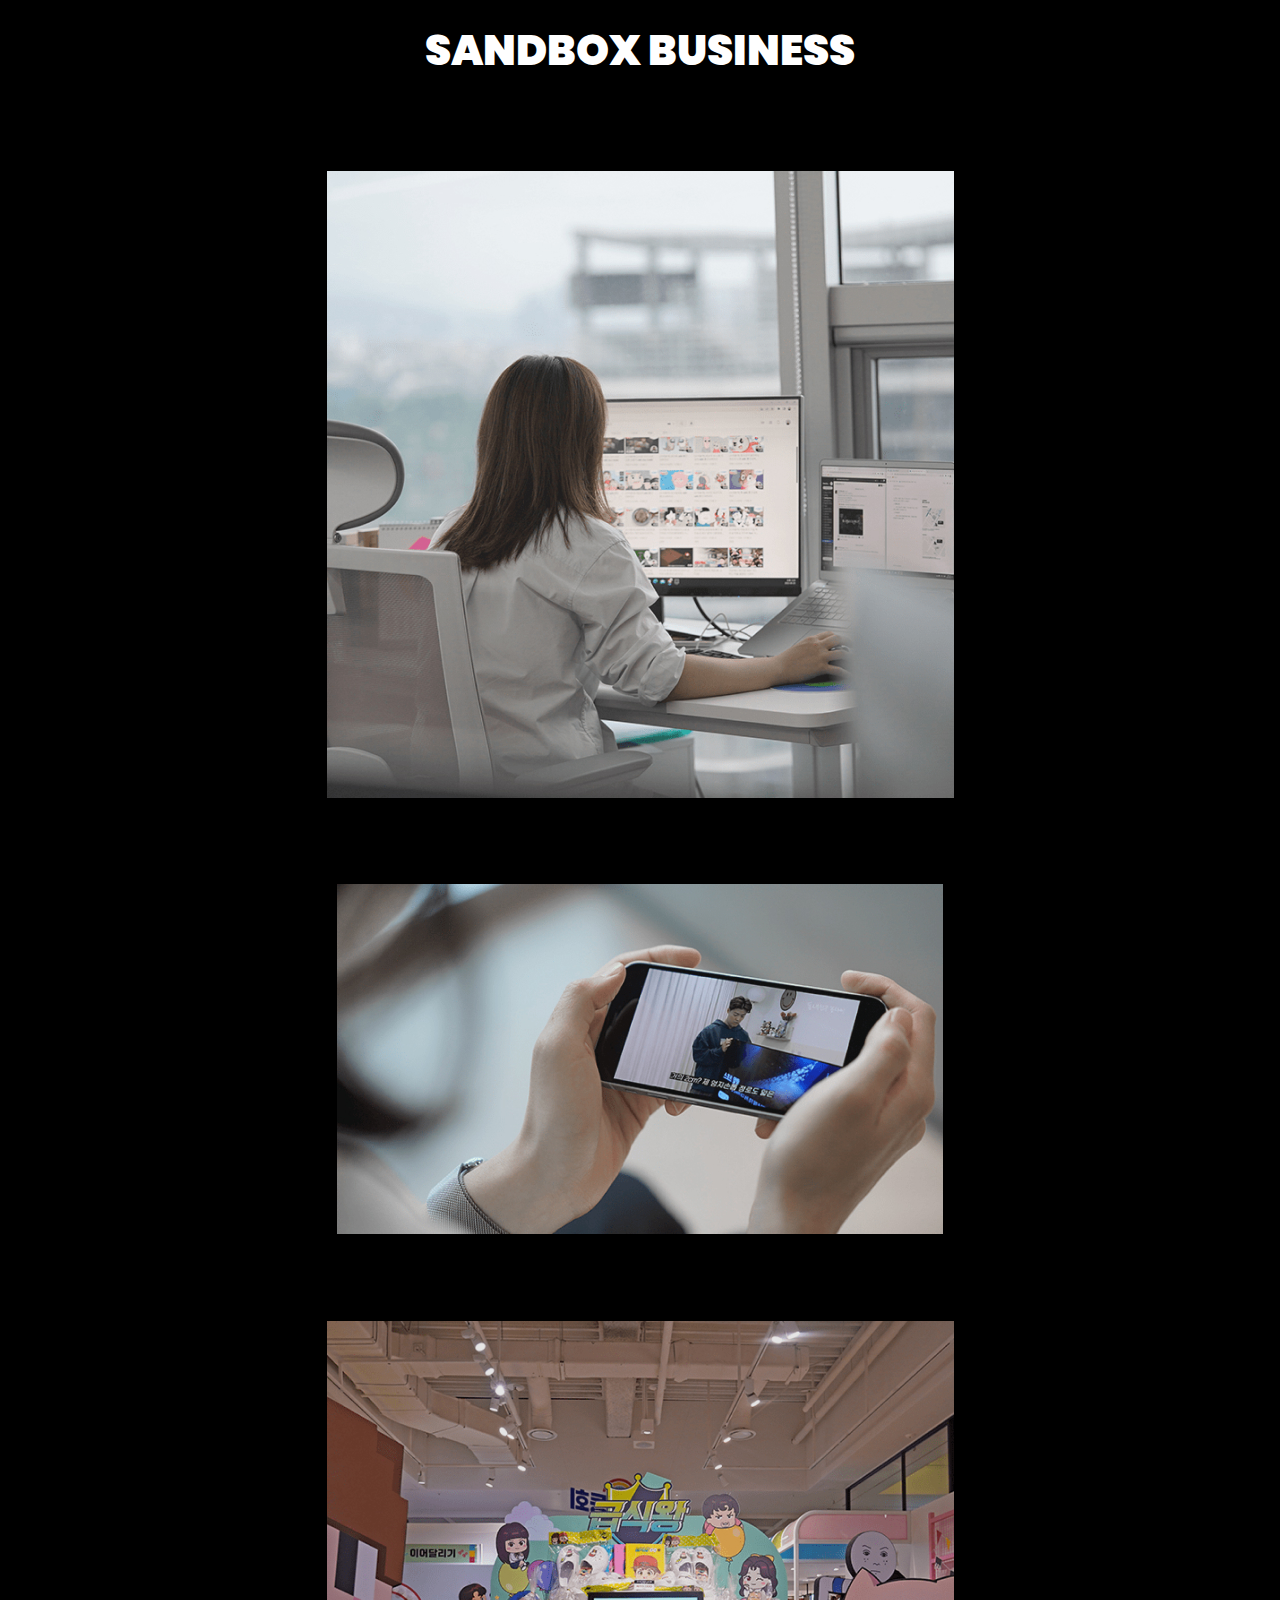
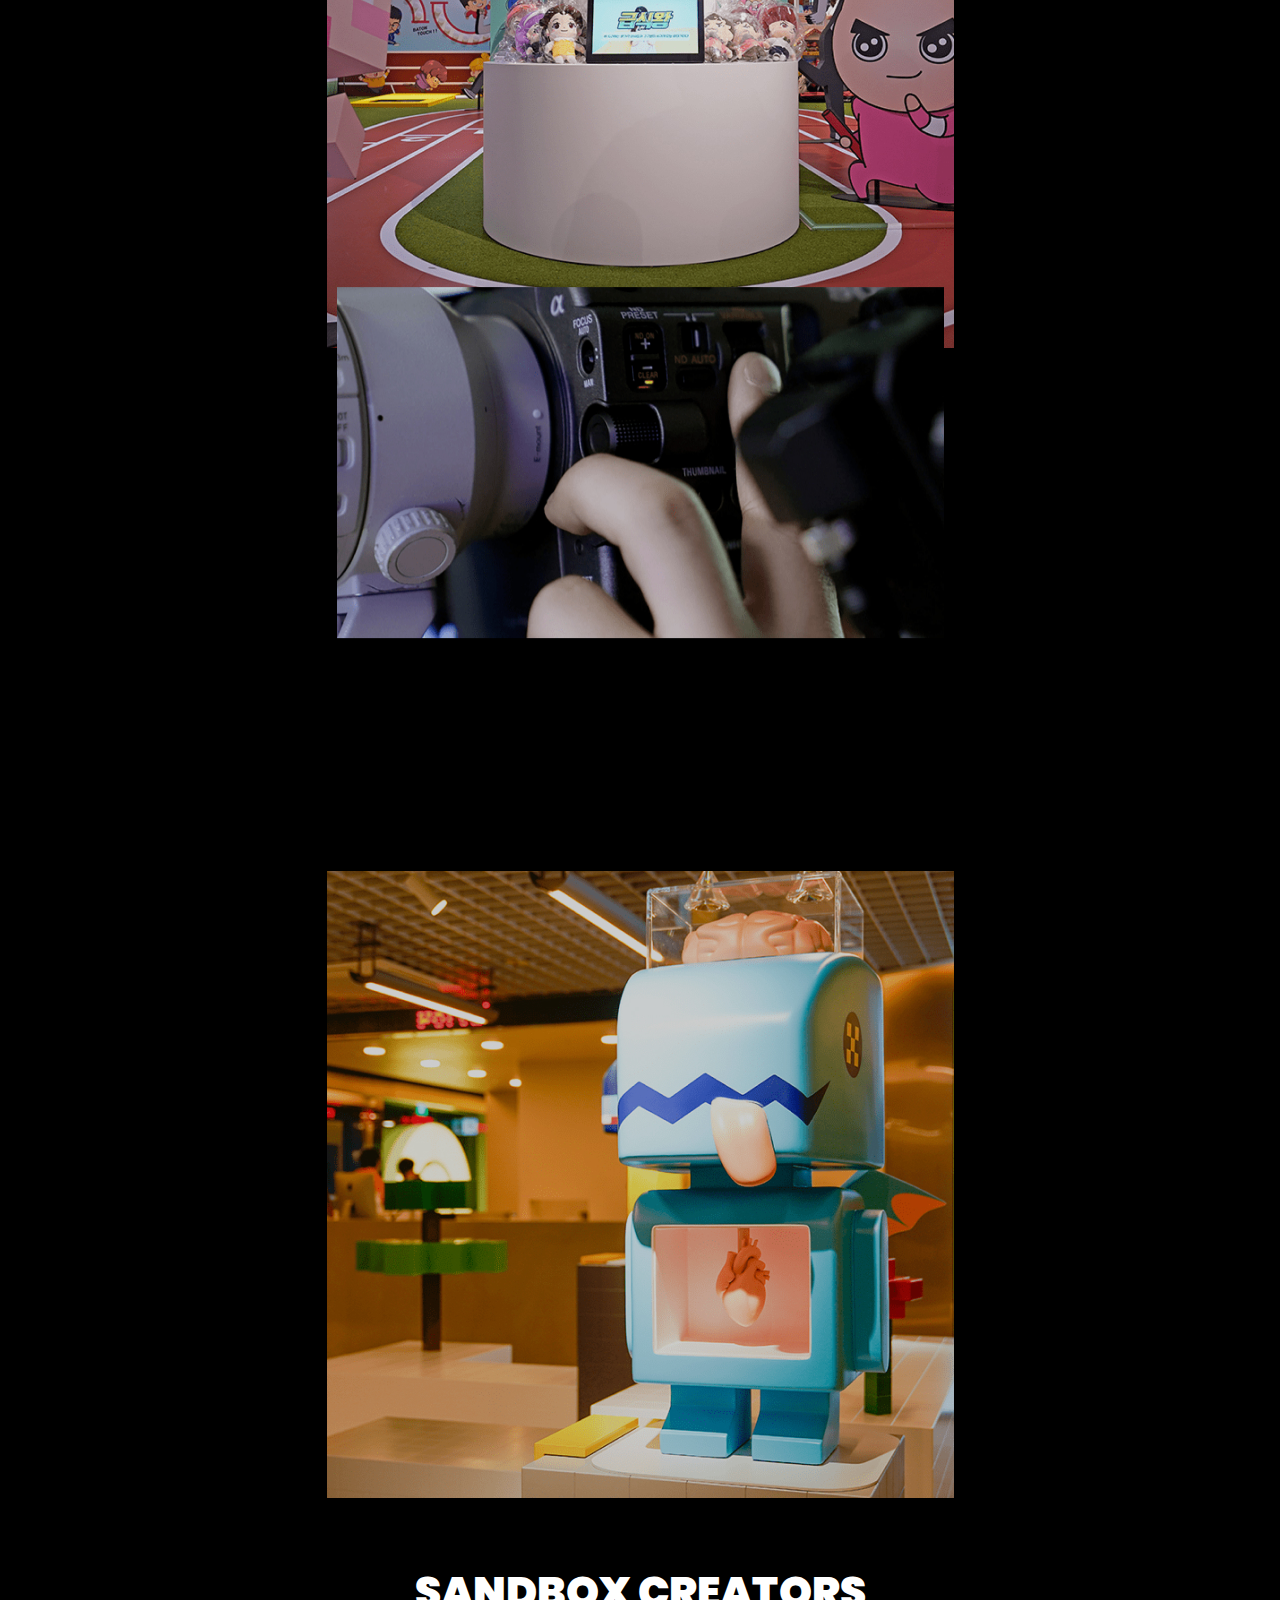
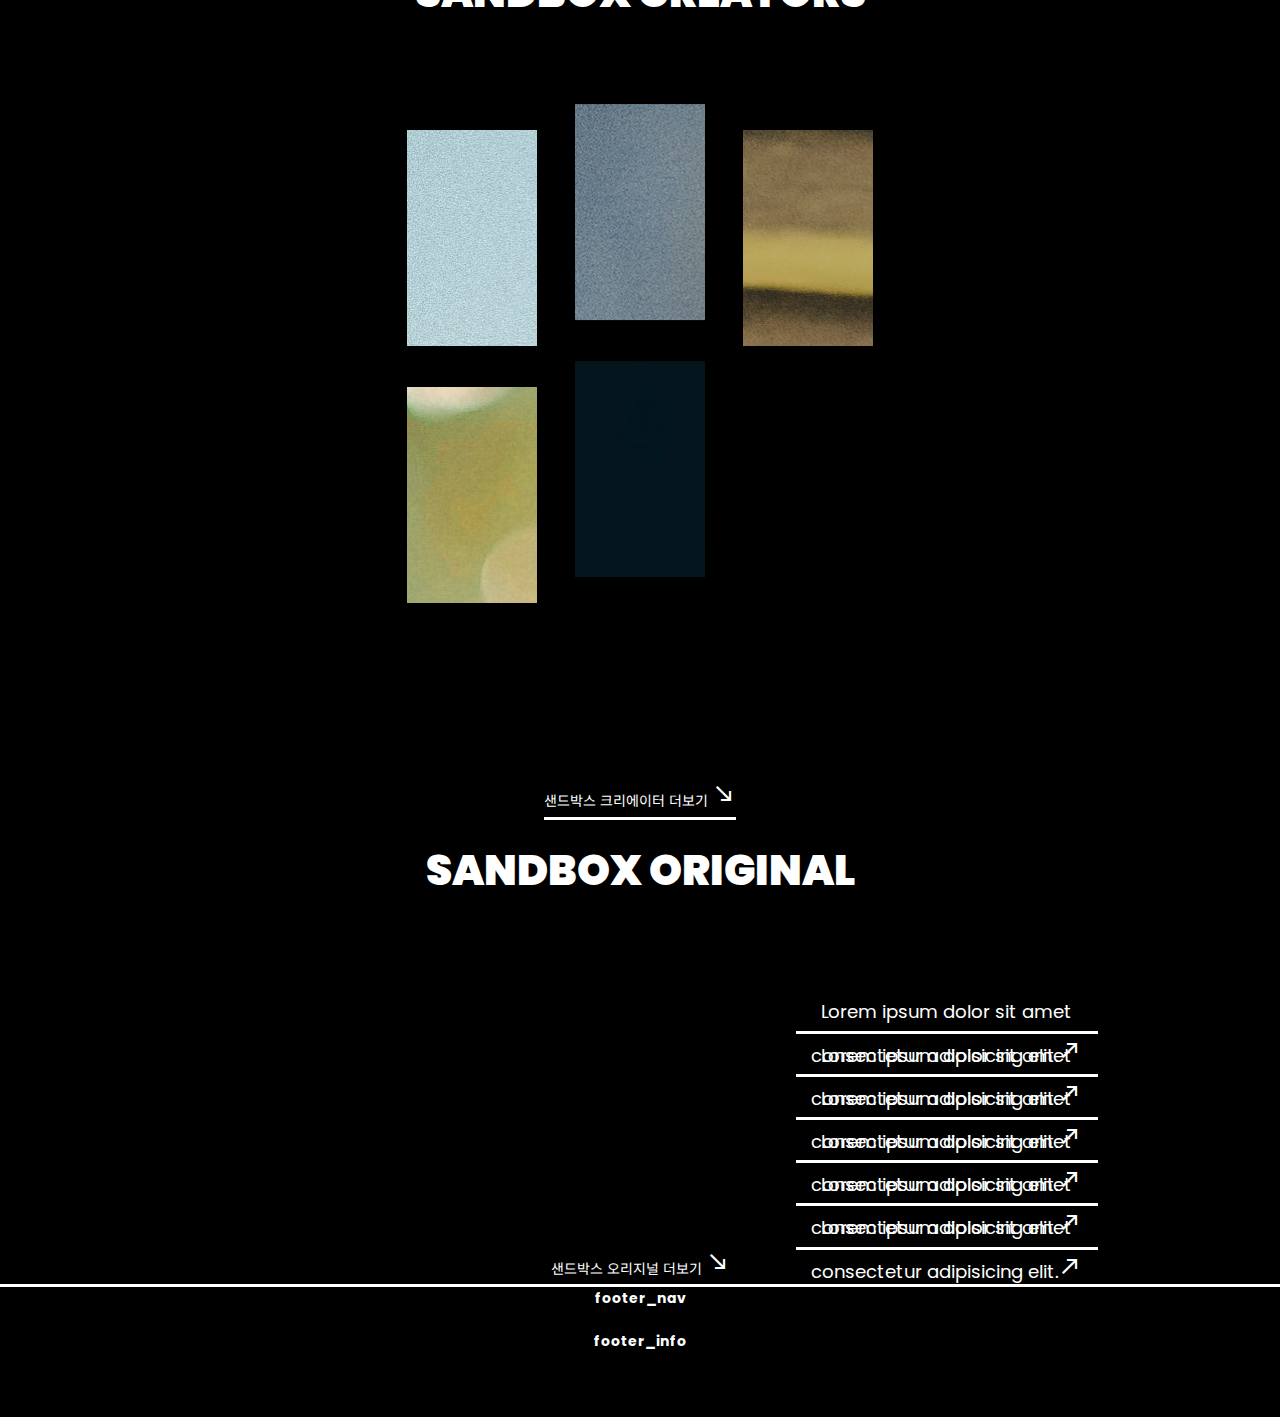
==== copy/index.html @ 92fda4a3 "project2_contents" ====
<!DOCTYPE html>
<html lang="en">
<head>
    <meta charset="UTF-8">
    <meta name="viewport" content="width=device-width, initial-scale=1.0">
    <title>Document</title>
    <link rel="preconnect" href="https://fonts.gstatic.com" crossorigin>
    <link rel="stylesheet" href="https://fonts.googleapis.com/css2?family=Material+Symbols+Outlined:opsz,wght,FILL,GRAD@24,400,0,0" />
    <link rel="stylesheet" href="https://fonts.googleapis.com/css2?family=Material+Symbols+Outlined:opsz,wght,FILL,GRAD@24,400,0,0" />
    <link rel="stylesheet" href="https://fonts.googleapis.com/css2?family=Material+Symbols+Outlined:opsz,wght,FILL,GRAD@24,400,0,0" />
    <link rel="stylesheet" href="css/reset.css">
    <link rel="stylesheet" href="css/layout.css">
</head>
<style>
    *{margin: 0; padding: 0; box-sizing: border-box; }
    .wrap{margin: auto; background: var(--background); position: relative; width: 100%;}
    ul{list-style: none;}
    a{text-decoration: none; color: var(--accent);}
    :root{--primary:#4687CD; --secondary_r:#B0112A;--secondary_y:#FFCA24;--secondary_g:#7777;--background:#000;--accent:#fff;}
    
    .wrap { width: 100%; text-align: center; color: white;} 
    .container { width: 100%; max-width: 1440px; margin: auto;; height: inherit; }

    /* header */
    header { margin: auto; justify-content: center; align-items: center;} 
    header .header_top { width: 100% ;max-width: 1440px; height: 880px; position: relative; margin: auto; justify-content: center; align-items: center;} 
    header .header_wrap { height: 120px; display: flex; justify-content: space-between; align-items: center; position: relative; } 
    header .header_wrap li { display: inline-block; } 
    header .header_wrap .logo { position: absolute; left:2rem; } 
    header .header_wrap .lang { position: absolute; right: 7rem; } 
    header .header_wrap .lan {display: inline-block;}
    header .header_wrap .lang .ko:after { position: absolute; left: 25px; top: 57px; content: ''; display: block; background-color: rgba(255,255,255,.2); width: 29px; height: 1px; } 
    header .header_wrap .lang .en{padding-left: 30px;}
    header .header_wrap .lang a { color: white; font-size: 50%; line-height: 120px; } 
    header .header_wrap .menu_btn { position: absolute; right: 2rem; } 
    header .header_wrap .menu_btn a { color: white; }
    /* bg */
    .bg{position: relative; top: 0; left: 0; width: 100%; max-width: 100%;}
    #background-video { position: absolute; top: 0; left: 0; height: 100%;} 
    .bg .container{position: relative;}
    .bg_textbox{position: absolute; bottom: 20%; left: 20%;}
    /* main */
    main { height: auto; } 
     /* business */
    section:nth-child(1) { height: auto; width: 100%; margin-bottom: 5rem;}
    main .business {overflow: hidden;}
    main .business h1{margin-top: 2rem; font-weight: 900; font-size: 300%;}
    main .business li { display: flex; flex-flow: wrap row; justify-content: space-between; align-items: center; } 
    main .business .b_box { display: inline-block; margin-top: 10rem; padding: 0 2rem;}
    main .business .b_box:nth-child(4){transform: translateY(-17rem);}
     /* creators */
    section:nth-child(2) { height: auto; } 
    main .creators { display: flex; flex-direction: column; justify-content: space-between; align-items: center; } 
    main .creators h1{margin-top: 2rem; font-weight: 900; font-size: 300%; margin-bottom: 10rem;}
    main .creators .top { display: flex; flex-direction: row; } 
    main .creators .top .c_box { display: inline-block; width: 15rem; height: 25rem; margin: 2rem 2rem; }
    main .creators .bot { display: flex; flex-direction: row; } 
    main .creators .bot .c_box { display: inline-block; width: 15rem; height: 25rem; margin: 2rem 2rem; margin-bottom: 20rem; }
    .top .c_box:nth-child(1){background: url('/img/c_1.jpg') no-repeat;}
    .top .c_box:nth-child(2){background: url('/img/c_2.jpg') no-repeat; transform: translateY(-3rem);}
    .top .c_box:nth-child(3){background: url('/img/c_3.jpg') no-repeat;}
    .bot .c_box:nth-child(1){background: url('/img/c_4.jpg') no-repeat;}
    .bot .c_box:nth-child(2){background: url('/img/c_5.jpg') no-repeat; transform: translateY(-3rem);}
    .bot .c_box:nth-child(3){background: url('/img/c_6.jpg') no-repeat;}
    .more{border-bottom: 3px solid white; padding-bottom: .5rem;}
    /* original */
    section:nth-child(3) { height: auto; } 
    main .original .o_content { display: flex; flex-direction: row; justify-content: space-evenly; align-items: center; margin-top: 10rem; } 
    main .original h1{margin-top: 2rem; font-weight: 900; font-size: 300%; margin-bottom: 10rem;}
    main .original .youtube { display: inline-block; width: 50rem; height: 30rem;  } 
    main .original .textbox { display: flex; flex-flow: column; } 
    main .original .textbox li { display: block; width: 35rem; height: 5rem; margin: 0rem 0; border-bottom: 3px solid white ; } 
    main .original .textbox li a{line-height: 5rem; font-size: 130%;} 
    .more{border-bottom: 3px solid white; padding-bottom: .5rem;}
    .o_content video{width: 100%;}

    /* footer */
    footer { height: 15rem; } 
    .footer_nav { height: 5rem; } 
    .footer_info { height: 10rem; } 


</style>
<body>
    <div class="wrap">
        <header>
            <div class="header_top">
                <div class="container">
                    <div class="header_wrap">
                        <ul class="logo">
                            <li><a href="#"><img src="/img/header_logo.png" alt="로고" class="header_pc"></a></li>
                        </ul>                       
                        <ul class="lang">
                            <li class="lan ko"><a href="#" class="on">KO</a></li>
                            <li class="lan en"><a href="#">EN</a></li>
                        </ul>                       
                        <ul class="menu_btn">
                            <li><span class="material-symbols-outlined">menu</span></li>
                        </ul>
                    </div>
                </div>
                <div class="bg_textbox">
                    <div class="container">
                        <h1 class="bg_txt">
                            <span>
                                <span class="animate_wrapper">
                                    <span class="word01">크리에이터와</span>
                                    <span></span>
                                </span>
                                <span class="animate_wrapper">
                                    <span class="word02">함께</span>
                                    <span></span>
                                </span>
                                <br>
                                <span class="animate_txtbx">
                                    <span class="animate_wrapper">
                                        <span class="word03">세상을</span>
                                        <span></span>
                                    </span>
                                    <span class="animate_wrapper">
                                        <span class="word04">더</span>
                                        <span></span>
                                    </span>
                                    <span class="animate_wrapper">
                                        <span class="word05">즐겁게</span>
                                        <span></span>
                                    </span>
                                </span>
                            </span>
                        </h1>
                    </div>
                </div>
                <div class="bg">
                    <video autoplay muted loop id="background-video">
                        <source src="/img/main_video4.mp4" type="video/mp4">
                    </video>
                </div>
            </div>
        </header>
        <main>
            <section>
                <div class="business">
                    <h1>SANDBOX BUSINESS</h1>
                    <ul class="b_content">
                        <li class="b_box"><a href="#"><img src="/img/IMAGE.jpg" alt="creator partnership"></a></li>
                        <li class="b_box"><a href="#"><img src="/img/IMAGE-1.jpg" alt="marketing solution"></a></li>
                        <li class="b_box"><a href="#"><img src="/img/IMAGE-2.jpg" alt="IP 사업"></a></li>
                        <li class="b_box"><a href="#"><img src="/img/IMAGE-3.jpg" alt="production"></a></li>
                        <li class="b_box"><a href="#"><img src="/img/IMAGE-4.jpg" alt="game/web3"></a></li>
                    </ul>
                </div>
            </section>
            <section>
                <div class="container creators">
                    <h1>SANDBOX CREATORS</h1>
                    <div class="top">
                        <ul class="c_content">
                            <li class="c_box"><a href="#"></a></li>
                            <li class="c_box"><a href="#"></a></li>
                            <li class="c_box"><a href="#"></a></li>
                        </ul>
                    </div>
                    <div class="bot">
                        <ul class="c_content">
                            <li class="c_box"><a href="#"></a></li>
                            <li class="c_box"><a href="#"></a></li>
                            <li class="c_box"><a href="#"></a></li>
                        </ul>
                    </div>
                    <div class="more"><a href="#">샌드박스 크리에이터 더보기 <span class="material-symbols-outlined arrow">south_east</span></a></div>
                </div>
            </section>
            <section>
                <div class="container original">
                    <h1>SANDBOX ORIGINAL</h1>
                    <div class="o_content">
                        <div class="youtube">
                            <video src="/img/original_youtube.mp4"></video>
                        </div>
                        <ul class="textbox">
                            <li class="txt"><a href="#">Lorem ipsum dolor sit amet consectetur adipisicing elit.<span class="material-symbols-outlined">call_made</span></a></li>
                            <li class="txt"><a href="#">Lorem ipsum dolor sit amet consectetur adipisicing elit.<span class="material-symbols-outlined">call_made</span></a></li>
                            <li class="txt"><a href="#">Lorem ipsum dolor sit amet consectetur adipisicing elit.<span class="material-symbols-outlined">call_made</span></a></li>
                            <li class="txt"><a href="#">Lorem ipsum dolor sit amet consectetur adipisicing elit.<span class="material-symbols-outlined">call_made</span></a></li>
                            <li class="txt"><a href="#">Lorem ipsum dolor sit amet consectetur adipisicing elit.<span class="material-symbols-outlined">call_made</span></a></li>
                            <li class="txt"><a href="#">Lorem ipsum dolor sit amet consectetur adipisicing elit.<span class="material-symbols-outlined">call_made</span></a></li>
                        </ul>
                    </div>
                    <div class="more"><a href="#">샌드박스 오리지널 더보기 <span class="material-symbols-outlined arrow">south_east</span></a></div>
                </div>
            </section>
        </main>
        <footer>
            <div class="footer_nav">
                <div class="container">
                    <h2>footer_nav</h2>
                </div>
            </div>
            <div class="footer_info">
                <div class="container">
                    <h2>footer_info</h2>
                </div>
            </div>
        </footer>
    </div>
---- copy/css/layout.css ----
@import"https://fonts.googleapis.com/css2?family=Poppins:ital,wght@0,100; 0,200; 0,300; 0,400; 0,500; 0,600; 0,700; 0,800; 0,900; 1,100; 1,200; 1,300; 1,400; 1,500; 1,600; 1,700; 1,800; 1,900&display=swap"; @import"https://fonts.googleapis.com/css2?family=Noto+Sans+KR:wght@100; 300; 400; 500; 700; 900&display=swap"; .font_12 { font-size: 12px } 

.font_13 { font-size: 13px } 

.font_14 { font-size: 14px } 

.font_15 { font-size: 15px } 

.font_16 { font-size: 16px } 

.font_17 { font-size: 17px } 

.font_18 { font-size: 18px } 

.font_19 { font-size: 19px } 

.font_20 { font-size: 20px } 

.font_21 { font-size: 21px } 

.font_22 { font-size: 22px } 

.font_23 { font-size: 23px } 

.font_24 { font-size: 24px } 

.font_25 { font-size: 25px } 

.font_26 { font-size: 26px } 

.font_27 { font-size: 27px } 

.font_28 { font-size: 28px } 

.font_29 { font-size: 29px } 

.font_30 { font-size: 30px } 

.font_31 { font-size: 31px } 

.font_32 { font-size: 32px } 

.font_33 { font-size: 33px } 

.font_34 { font-size: 34px } 

.font_35 { font-size: 35px } 

.font_36 { font-size: 36px } 

.font_37 { font-size: 37px } 

.font_38 { font-size: 38px } 

.font_39 { font-size: 39px } 

.font_40 { font-size: 40px } 

.font_41 { font-size: 41px } 

.font_42 { font-size: 42px } 

.font_43 { font-size: 43px } 

.font_44 { font-size: 44px } 

.font_45 { font-size: 45px } 

.font_46 { font-size: 46px } 

.font_47 { font-size: 47px } 

.font_48 { font-size: 48px } 

.font_49 { font-size: 49px } 

.font_50 { font-size: 50px } 

.font_51 { font-size: 51px } 

.font_52 { font-size: 52px } 

.font_53 { font-size: 53px } 

.font_54 { font-size: 54px } 

.font_55 { font-size: 55px } 

.font_56 { font-size: 56px } 

.font_57 { font-size: 57px } 

.font_58 { font-size: 58px } 

.font_59 { font-size: 59px } 

.font_60 { font-size: 60px } 

.font_61 { font-size: 61px } 

.font_62 { font-size: 62px } 

.font_63 { font-size: 63px } 

.font_64 { font-size: 64px } 

.font_65 { font-size: 65px } 

.font_66 { font-size: 66px } 

.font_67 { font-size: 67px } 

.font_68 { font-size: 68px } 

.font_69 { font-size: 69px } 

.font_70 { font-size: 70px } 

.font_71 { font-size: 71px } 

.font_72 { font-size: 72px } 

.font_73 { font-size: 73px } 

.font_74 { font-size: 74px } 

.font_75 { font-size: 75px } 

.font_76 { font-size: 76px } 

.font_77 { font-size: 77px } 

.font_78 { font-size: 78px } 

.font_79 { font-size: 79px } 

.font_80 { font-size: 80px } 

.font_81 { font-size: 81px } 

.font_82 { font-size: 82px } 

.font_83 { font-size: 83px } 

.font_84 { font-size: 84px } 

.font_85 { font-size: 85px } 

.font_86 { font-size: 86px } 

.font_87 { font-size: 87px } 

.font_88 { font-size: 88px } 

.font_89 { font-size: 89px } 

.font_90 { font-size: 90px } 

.font_91 { font-size: 91px } 

.font_92 { font-size: 92px } 

.font_93 { font-size: 93px } 

.font_94 { font-size: 94px } 

.font_95 { font-size: 95px } 

.font_96 { font-size: 96px } 

.font_97 { font-size: 97px } 

.font_98 { font-size: 98px } 

.font_99 { font-size: 99px } 

.font_100 { font-size: 100px } 

@media(max-width: 989px){
 .font_35 { font-size:28px } 

 .font_36 { font-size: 28.8px } 

 .font_37 { font-size: 29.6px } 

 .font_38 { font-size: 30.4px } 

 .font_39 { font-size: 31.2px } 

 .font_40 { font-size: 32px } 

 .font_41 { font-size: 32.8px } 

 .font_42 { font-size: 33.6px } 

 .font_43 { font-size: 34.4px } 

 .font_44 { font-size: 35.2px } 

 .font_45 { font-size: 36px } 

 .font_46 { font-size: 36.8px } 

 .font_47 { font-size: 37.6px } 

 .font_48 { font-size: 38.4px } 

 .font_49 { font-size: 39.2px } 

 .font_50 { font-size: 40px } 

 .font_51 { font-size: 40.8px } 

 .font_52 { font-size: 41.6px } 

 .font_53 { font-size: 42.4px } 

 .font_54 { font-size: 43.2px } 

 .font_55 { font-size: 44px } 

 .font_56 { font-size: 44.8px } 

 .font_57 { font-size: 45.6px } 

 .font_58 { font-size: 46.4px } 

 .font_59 { font-size: 47.2px } 

 .font_60 { font-size: 48px } 

 .font_61 { font-size: 48.8px } 

 .font_62 { font-size: 49.6px } 

 .font_63 { font-size: 50.4px } 

 .font_64 { font-size: 51.2px } 

 .font_65 { font-size: 52px } 

 .font_66 { font-size: 52.8px } 

 .font_67 { font-size: 53.6px } 

 .font_68 { font-size: 54.4px } 

 .font_69 { font-size: 55.2px } 

 .font_70 { font-size: 56px } 

 .font_71 { font-size: 56.8px } 

 .font_72 { font-size: 57.6px } 

 .font_73 { font-size: 58.4px } 

 .font_74 { font-size: 59.2px } 

 .font_75 { font-size: 60px } 

 .font_76 { font-size: 60.8px } 

 .font_77 { font-size: 61.6px } 

 .font_78 { font-size: 62.4px } 

 .font_79 { font-size: 63.2px } 

 .font_80 { font-size: 64px } 

 .font_81 { font-size: 64.8px } 

 .font_82 { font-size: 65.6px } 

 .font_83 { font-size: 66.4px } 

 .font_84 { font-size: 67.2px } 

 .font_85 { font-size: 68px } 

 .font_86 { font-size: 68.8px } 

 .font_87 { font-size: 69.6px } 

 .font_88 { font-size: 70.4px } 

 .font_89 { font-size: 71.2px } 

 .font_90 { font-size: 72px } 

 .font_91 { font-size: 72.8px } 

 .font_92 { font-size: 73.6px } 

 .font_93 { font-size: 74.4px } 

 .font_94 { font-size: 75.2px } 

 .font_95 { font-size: 76px } 

 .font_96 { font-size: 76.8px } 

 .font_97 { font-size: 77.6px } 

 .font_98 { font-size: 78.4px } 

 .font_99 { font-size: 79.2px } 

 .font_100 { font-size: 80px } 

 .font_16 { font-size: 14.4px } 

 .font_17 { font-size: 15.3px } 

 .font_18 { font-size: 16.2px } 

 .font_19 { font-size: 17.1px } 

 .font_20 { font-size: 18px } 

 .font_21 { font-size: 18.9px } 

 .font_22 { font-size: 19.8px } 

 .font_23 { font-size: 20.7px } 

 .font_24 { font-size: 21.6px } 

 .font_25 { font-size: 22.5px } 

 .font_26 { font-size: 23.4px } 

 .font_27 { font-size: 24.3px } 

 .font_28 { font-size: 25.2px } 

 .font_29 { font-size: 26.1px } 

 .font_30 { font-size: 27px } 

 .font_31 { font-size: 27.9px } 

 .font_32 { font-size: 28.8px } 

 .font_33 { font-size: 29.7px } 

 .font_34 { font-size: 30.6px } 
 }

.font_title { font-size: 48px } 

.grid { max-width: calc(1680px + 60px); width: 100%; margin: 0 auto; padding: 0 30px } 

.table { display: table; table-layout: fixed } 

.dropDown,.family_btn::after { content: ""; display: block; width: 10px; height: 100%; position: absolute; right: 0; top: 0 } 

.dot { content: ""; display: inline-block; vertical-align: middle; width: 5px; height: 5px; margin-right: 12px; background: #000; border-radius: 100% } 

.ellipsis { overflow: hidden; text-overflow: ellipsis; white-space: nowrap } 

.auto { position: absolute; top: 50%; left: 50%; transform: translate(-50%, -50%); -webkit-transform: translate(-50%, -50%) } 

.flex_center { display: flex; align-items: center; justify-content: center; flex-flow: column } 

.wid_2_grid { display: flex; align-items: center; justify-content: center } 

.sub_grid { max-width: calc(1460px + 60px); width: 100%; margin: 0 auto; padding: 118px 35px 258px } 

@media(max-width: 989px){
 .sub_grid { padding:80px 35px 120px } 
 }

@media(max-width: 767px){
 .sub_grid { padding:40px 20px 80px } 
 }

.subpage_tit { font-size: 40px; font-weight: 500; text-align: center } 

@media(max-width: 989px){
 .subpage_tit { font-size:36px } 
 }

@media(max-width: 767px){
 .subpage_tit { font-size:24px } 
 }

* { font-family: "Poppins","Noto Sans KR",sans-serif; font-size: 14px; color: #fff; letter-spacing: normal; line-height: 1.6; box-sizing: border-box; outline: none; margin: 0; padding: 0 } 

@font-face { font-family: "Aggro-Bold"; src: url("/font/Aggro-Bold.ttf") format("ttf"),url("/font/Aggro-Bold.otf") format("opentype"); font-weight: bold } 

@font-face { font-family: "Aggro-Medium"; src: url("/font/Aggro-Medium.ttf") format("ttf"),url("/font/Aggro-Medium.otf") format("opentype"); font-weight: 600 } 

@font-face { font-family: "Aggro-Light"; src: url("/font/Aggro-Light.ttf") format("ttf"),url("/font/Aggro-Light.otf") format("opentype"); font-weight: 300 } 

@font-face { font-family: "NotoSansKR-Black"; src: url("/font/NotoSansKR-Black.otf") format("opentype"); font-weight: bolder } 

@font-face { font-family: "NotoSansKR-Bold"; src: url("/font/NotoSansKR-Bold.otf") format("opentype"); font-weight: Bold } 

@font-face { font-family: "NotoSansKR-Light"; src: url("/font/NotoSansKR-Light.otf") format("opentype"); font-weight: lighter } 

@font-face { font-family: "NotoSansKR-Medium"; src: url("/font/NotoSansKR-Medium.otf") format("opentype"); font-weight: 700 } 

@font-face { font-family: "NotoSansKR-Regular"; src: url("/font/NotoSansKR-Regular.otf") format("opentype"); font-weight: 500 } 

@font-face { font-family: "NotoSansKR-Thin"; src: url("/font/NotoSansKR-Thin.otf") format("opentype"); font-weight: 300 } 

html,body { font-size: 62.5% } 

.mo { display: none !important } 

@media screen and (max-width: 1800px) { html,body { font-size:61% } 
 }

@media screen and (max-width: 1680px) { html,body { font-size:58% } 
 }

@media screen and (max-width: 1440px) { html,body { font-size:56% } 
 }

@media screen and (max-width: 1280px) { html,body { font-size:54% } 
 }

@media screen and (max-width: 989px) { html,body { font-size:52% } 
 }

@media screen and (max-width: 768px) { html,body { font-size:55% } 
 }

@media screen and (max-width: 500px) { html,body { font-size:60% } 
 }

@media screen and (max-width: 450px) { html,body { font-size:63.5% } 
 }

@media screen and (max-width: 400px) { html,body { font-size:62.5% } 
 }

@media screen and (max-width: 375px) { html,body { font-size:62.5% } 
 }

@media screen and (max-width: 350px) { html,body { font-size:60% } 
 }

@media screen and (max-width: 320px) { html,body { font-size:58% } 
 }

body { overflow-x: hidden; background-color: #000; color: #fff } 

body.hide-cursor * { cursor: none !important } 

body.hide-cursor.add-cursor * { cursor: default !important } 

img { border: 0; max-width: 100%; vertical-align: middle } 

a { color: #fff } 

a,a:hover,a:focus { text-decoration: none; -webkit-transition: all .5s ease; -moz-transition: all .5s ease; -o-transition: all .5s ease; transition: all .5s ease } 

span,em,strong,b { font-size: 100%; color: inherit; font-family: inherit } 

button { outline: none; border: 0; background: none } 

ul,ol,li { list-style: none } 

select { -webkit-appearance: none; -moz-appearance: none; appearance: none } 

select::-ms-expand { display: none } 

table { border-collapse: collapse } 

input[type=text] { border: 0 } 

.dis-no { display: none !important } 

.vis-no { visibility: hidden !important } 

.view-pc { display: block !important } 

@media(max-width: 767px){
 .view-pc { display:none !important } 
 }

.view-989 { display: none !important } 

@media(max-width: 989px){
 .view-989 { display:block !important } 
 }

.view-767 { display: none !important } 

@media(max-width: 767px){
 .view-767 { display:block !important } 
 }

.pc_word_spacing { display: inline-block !important } 

@media(max-width: 767px){
 .pc_word_spacing { display:none !important } 
 }

.mo_word_spacing { display: none !important } 

@media(max-width: 767px){
 .mo_word_spacing { display:inline-block !important } 
 }

.table { display: Table; width: 100%; table-layout: fixed } 

.table>div { display: Table-cell } 

.cf:before,.cf:after { content: ""; display: block; clear: both } 

.fl { float: left } 

.fr { float: right } 

.cont_pagew { max-width: 1350px; width: 100%; margin: 0 auto; padding: 0 15px } 

#wrap { position: relative } 

#wrap .gnb_wrap { position: fixed; top: 0; left: 0; width: 100%; height: 100vh; z-index: 100; background: rgba(0,0,0,.98); display: none } 

#wrap .gnb_wrap.active { display: block; z-index: 99999 } 

#wrap .gnb_wrap .ham { max-width: 1780px; width: 100%; margin: 0 auto; padding: 0 15px; display: flex; align-items: center; height: 100%; position: relative } 

@media(max-width: 767px){
 #wrap .gnb_wrap .ham { flex-direction:column-reverse } 
 }

#wrap .gnb_wrap .ham .sns { gap: 50px; display: flex; flex-direction: column; position: relative; width: 10%; z-index: 100 } 

@media(max-width: 767px){
 #wrap .gnb_wrap .ham .sns { position:absolute; width: 100%; z-index: 100; justify-content: center; bottom: 84px; bottom: 105px; flex-direction: row; gap: 27px } 
 }

#wrap .gnb_wrap .ham .sns a { display: block; width: 100%; height: 100% } 

@media(max-width: 767px){
 #wrap .gnb_wrap .ham .sns a { width:auto } 
 }

#wrap .gnb_wrap .ham .sns a img.default { position: absolute; left: 0 } 

#wrap .gnb_wrap .ham .sns a img.default_ho { opacity: .5; position: absolute; transition: opacity .3s; left: 0 } 

@media(max-width: 767px){
 #wrap .gnb_wrap .ham .sns a img.default_ho { position:static } 
 }

#wrap .gnb_wrap .ham .sns a img.default_ho:hover { opacity: 1 } 

#wrap .gnb_wrap .ham .sns a img.default_ho.ho03 { margin-left: 2px } 

#wrap .gnb_wrap .ham .link { text-align: center; width: 100% } 

@media(max-width: 767px){
 #wrap .gnb_wrap .ham .link { text-align:left } 
 }

#wrap .gnb_wrap .ham .link>ul { display: flex; flex-direction: column; gap: 43px; gap: 13px; position: absolute; top: 50%; left: 50%; transform: translate(-50%, -50%); width: 60%; min-width: 700px } 

@media(max-width: 767px){
 #wrap .gnb_wrap .ham .link>ul { width:100%; padding-left: 15px; gap: 18px; margin-top: -20px; min-width: auto } 
 }

#wrap .gnb_wrap .ham .link>ul li { transition: all 3s; padding-bottom: 20px } 

@media(max-width: 767px){
 #wrap .gnb_wrap .ham .link>ul li { padding-bottom:0 } 
 }

#wrap .gnb_wrap .ham .link>ul li .num { color: rgba(255,255,255,.1); font-size: 16px; font-weight: 600; vertical-align: top; margin-right: 7px } 

@media(max-width: 767px){
 #wrap .gnb_wrap .ham .link>ul li .num { font-size:1rem; color: #fff; color: rgba(255,255,255,.3) } 
 }

@media(hover: hover){
 #wrap .gnb_wrap .ham .link>ul li:hover a { color:#fff } 

 #wrap .gnb_wrap .ham .link>ul li:hover a::after { width: 100% } 

 #wrap .gnb_wrap .ham .link>ul li:hover .sub_gnb { opacity: 1; transform: translateY(15px); margin-top: 0px } 
 }

@media(hover: hover)and (max-width: 767px){
 #wrap .gnb_wrap .ham .link>ul li:hover .sub_gnb { transform:translateY(0) } 
 }

@media(hover: hover){
 #wrap .gnb_wrap .ham .link>ul li:hover .sub_gnb ul { padding:10px 0 } 
 }

@media(hover: hover)and (max-width: 767px){
 #wrap .gnb_wrap .ham .link>ul li:hover .sub_gnb ul { padding:10px 0 0 16px } 
 }

#wrap .gnb_wrap .ham .link>ul li a { font-size: 7rem; font-weight: bold; line-height: 1; color: rgba(255,255,255,.2); position: relative; display: inline-block } 

@media(max-width: 767px){
 #wrap .gnb_wrap .ham .link>ul li a { font-size:2.6rem; color: rgba(255,255,255,.3); transition: all .5s ease } 

 #wrap .gnb_wrap .ham .link>ul li a .mo_no_click { pointer-events: none } 
 }

#wrap .gnb_wrap .ham .link>ul li a::after { content: ""; display: block; position: absolute; bottom: -7px; left: 0; width: 0; background: #fff; height: 6px; transition: width .5s } 

@media(max-width: 767px){
 #wrap .gnb_wrap .ham .link>ul li a::after { height:2px; display: none !important } 
 }

#wrap .gnb_wrap .ham .link>ul li .sub_gnb { opacity: 0; transform: translateY(-50%); transition: all .5s ease; -webkit-transition: all .5s ease; margin-top: -20px } 

@media(max-width: 767px){
 #wrap .gnb_wrap .ham .link>ul li .sub_gnb { transform:translateY(0%); opacity: 1; display: none; margin-top: 0 } 
 }

#wrap .gnb_wrap .ham .link>ul li .sub_gnb ul { display: flex; justify-content: center; gap: 30px } 

@media(max-width: 767px){
 #wrap .gnb_wrap .ham .link>ul li .sub_gnb ul { gap:10px; flex-direction: column; padding-left: 16px } 
 }

#wrap .gnb_wrap .ham .link>ul li .sub_gnb ul li { padding-bottom: 0 } 

#wrap .gnb_wrap .ham .link>ul li .sub_gnb ul li a { display: inline-block; font-size: 17px; color: rgba(255,255,255,.3); text-transform: uppercase; font-weight: 500 } 

#wrap .gnb_wrap .ham .link>ul li .sub_gnb ul li a::after { content: ""; display: block; position: absolute; bottom: -7px; left: 0; width: 0; background: #2e87d3; height: 1px; transition: width .5s } 

@media(hover: hover){
 #wrap .gnb_wrap .ham .link>ul li .sub_gnb ul li:hover a { color:#fff; font-weight: 700 } 

 #wrap .gnb_wrap .ham .link>ul li .sub_gnb ul li:hover a::after { width: 100% } 
 }

#wrap .gnb_wrap .ham .link>ul li.on .num { color: #fff } 

@media(max-width: 767px){
 #wrap .gnb_wrap .ham .link>ul li.on .mo_no_click { border-bottom:2px solid #fff; padding-bottom: 2px; pointer-events: none } 
 }

#wrap .gnb_wrap .ham .link>ul li.on a { color: #fff } 

#wrap .gnb_wrap .ham .link>ul li.on .sub_gnb { display: block } 

@media(max-width: 767px){
 #wrap .gnb_wrap .ham .link>ul li.on .sub_gnb ul { padding-top:15px } 
 }

@media(max-width: 767px){
 #wrap .gnb_wrap .ham .link>ul li.on .sub_gnb ul li.active a { color:#fff; border-bottom: 1px solid #2e87d3; padding-bottom: 3px } 
 }

@media(max-width: 767px){
 #wrap .gnb_wrap .ham .link>ul li.wh_txt a { color:#fff } 
 }

#wrap .gnb_wrap .ham .btm_wrap { position: absolute; bottom: 46px; width: 97.2%; display: flex; justify-content: space-between; align-items: center } 

@media(max-width: 767px){
 #wrap .gnb_wrap .ham .btm_wrap { bottom:85px; width: 100% } 
 }

@media(max-width: 767px){
 #wrap .gnb_wrap .ham .btm_wrap .contact { display:none } 
 }

#wrap .gnb_wrap .ham .btm_wrap .contact ul { display: flex; gap: 30px } 

@media(max-width: 989px){
 #wrap .gnb_wrap .ham .btm_wrap .contact ul { gap:20px } 
 }

#wrap .gnb_wrap .ham .btm_wrap .contact ul li { position: relative } 

#wrap .gnb_wrap .ham .btm_wrap .contact ul li a { font-size: 14px; display: block; color: rgba(255,255,255,.09) } 

@media(max-width: 989px){
 #wrap .gnb_wrap .ham .btm_wrap .contact ul li a { font-size:12px } 
 }

#wrap .gnb_wrap .ham .btm_wrap .contact ul li a::after { content: ""; display: block; position: absolute; bottom: 0px; left: 0; width: 0; background: #fff; height: 1px; transition: width .5s } 

#wrap .gnb_wrap .ham .btm_wrap .contact ul li::after { content: ""; display: block; position: absolute; top: 50%; right: -14px; transform: translateY(-50%); width: 1px; height: 10px; background-color: rgba(255,255,255,.1) } 

#wrap .gnb_wrap .ham .btm_wrap .contact ul li:last-child::after { display: none } 

#wrap .gnb_wrap .ham .btm_wrap .contact ul li:hover a { color: #fff } 

#wrap .gnb_wrap .ham .btm_wrap .contact ul li:hover a::after { width: 100% } 

#wrap .gnb_wrap .ham .btm_wrap .copy { color: rgba(255,255,255,.2); font-size: 12px; position: absolute; left: 51%; transform: translateX(-50%) } 

@media(max-width: 767px){
 #wrap .gnb_wrap .ham .btm_wrap .copy { font-size:8px; position: static; width: 100%; left: auto; text-align: center; transform: none } 
 }

@media(max-width: 989px){
 #wrap .gnb_wrap .ham .btm_wrap .family { width:auto } 
 }

@media(max-width: 767px){
 #wrap .gnb_wrap .ham .btm_wrap .family { display:none } 
 }

#wrap .gnb_wrap .ham .btm_wrap .family .family_box .family_btn { padding: 0 19px; padding: 0 20px; display: flex; justify-content: space-between; align-items: center; background-size: 10px } 

@media(max-width: 989px){
 #wrap .gnb_wrap .ham .btm_wrap .family .family_box .family_btn { border:1px solid rgba(255,255,255,.5) } 
 }

#wrap .gnb_wrap .ham .btm_wrap .family .family_box ul { top: auto; bottom: 100%; padding: 0 } 

#wrap .gnb_wrap .ham .btm_wrap .family .family_box ul li { transition: all .3s } 

#wrap .gnb_wrap .ham .btm_wrap .family .family_box ul li a { font-size: 14px; opacity: .3; display: block; padding: 0 19px; min-height: 45px; line-height: 45px } 

#wrap .gnb_wrap .ham .btm_wrap .family .family_box ul li:hover { background-color: #fff } 

#wrap .gnb_wrap .ham .btm_wrap .family .family_box ul li:hover a { opacity: 1; color: #000; font-weight: 500 } 

header { position: fixed; top: 0px; left: 0; z-index: 100; width: 100%; overflow: hidden; transition: all 1s; background-color: #000; opacity: 0 } 

header .header_wrap { display: flex; justify-content: space-between; max-width: 1830px; width: 100%; margin: 0 auto; padding: 0 15px; height: 120px; align-items: center; transition: all .5s ease; -webkit-transition: all .5s ease } 

@media(max-width: 989px) { header .header_wrap { height:70px } 
 }

header .header_wrap .logo img.header_pc { display: block } 

@media(max-width: 767px) { header .header_wrap .logo img.header_pc { display:none } 
 }

header .header_wrap .logo img.header_mo { display: none } 

@media(max-width: 767px) { header .header_wrap .logo img.header_mo { display:block; height: 15px } 
 }

header.on { opacity: 1; z-index: 99999 !important } 

header.bgt { background-color: rgba(0,0,0,0); z-index: 999999 } 

header.nav-down { z-index: -1 } 

header .header_r { display: flex; align-items: center; height: 100%; position: relative } 

@media(max-width: 1400px) { header .header_r { margin-right:-7px } 
 }

header .header_r .lang { display: flex; align-items: center; margin-right: 50px; width: auto } 

@media(max-width: 1680px) { header .header_r .lang { margin-left:-18px } 
 }

@media(max-width: 1280px) { header .header_r .lang { margin-right:40px } 
 }

@media(max-width: 989px) { header .header_r .lang { margin-top:5px; margin-right: 30px; margin-left: auto } 
 }

@media(max-width: 767px) { header .header_r .lang { margin-left:5px } 
 }

@media(max-width: 500px) { header .header_r .lang { margin-left:5px } 
 }

header .header_r .lang .lan { margin-right: 43px; position: relative; cursor: pointer } 

header .header_r .lang .lan a { font-size: 1.3rem; font-weight: 500; color: rgba(255,255,255,.2); display: block } 

@media(max-width: 767px) { header .header_r .lang .lan a { font-size:1.1rem } 
 }

header .header_r .lang .lan a.on { color: #fff } 

header .header_r .lang .lan.ko::after { position: absolute; left: 25px; top: 9px; content: ""; display: block; background-color: rgba(255,255,255,.2); width: 29px; height: 1px } 

@media(max-width: 1280px) { header .header_r .lang .lan.ko::after { left:23px; top: 7px } 
 }

@media(max-width: 767px) { header .header_r .lang .lan.ko::after { top:8px } 
 }

@media(max-width: 500px) { header .header_r .lang .lan.ko::after { top:7px } 
 }

header .header_r .gnb { position: absolute; right: -40px; top: 60%; transform: translateY(-50%); padding: 0 15px; z-index: 1; transition: all 1s; transition-delay: .2s } 

@media(max-width: 989px) { header .header_r .gnb { top:67% } 
 }

header .header_r .gnb .btn-open { cursor: pointer; overflow: hidden; width: 9.5rem; height: 9.5rem } 

@media(max-width: 767px) { header .header_r .gnb .btn-open { width:7.5rem; height: 7.5rem } 
 }

header .header_r .gnb .btn-open .svg1 line { stroke-dasharray: 30px,40px; stroke-dashoffset: 30px; transition: .6s ease-in } 

@media(hover: hover) { header .header_r .gnb .btn-open:hover .svg1 line { stroke-dasharray:30,0; transition-delay: .5s } 

 header .header_r .gnb .btn-open:hover .svg2 line:first-child { transform: rotate(31deg) translate(28.5%, -23.5%) scale(0.6); transform-origin: top left; stroke-width: 3.5px } 
 }

@media(hover: hover)and (max-width: 767px) { header .header_r .gnb .btn-open:hover .svg2 line:first-child { transform:none; transform-origin: top left; stroke-width: 2.5 } 
 }

@media(hover: hover) { header .header_r .gnb .btn-open:hover .svg2 line:last-child { transform:rotate(31deg) translate(29%, 8%) scale(0.6); transform-origin: top left; stroke-width: 3.5px } 
 }

header .header_r .gnb .btn-open .svg2 line { transition: .3s ease-in; transition-delay: .5s } 

header .header_r .gnb .btn-open.on .svg2 line { transition-delay: 0s } 

header .header_r .gnb .btn-close { cursor: pointer; overflow: hidden; width: 9.5rem; height: 9.5rem; transition: .3s ease-in } 

@media(max-width: 767px) { header .header_r .gnb .btn-close { width:7.5rem; height: 7.5rem } 
 }

header .header_r .gnb .btn-close .svg1 line { stroke-dasharray: 30,0; transition: .6s ease-in; transition-delay: .6s } 

header .header_r .gnb .btn-close:hover .svg1 line { stroke-dasharray: 30px,40px; stroke-dashoffset: 30px; transition: .6s ease-in } 

header .header_r .gnb .btn-close .svg2 line { transition: .6s ease-in; transition-delay: 0s } 

header .header_r .gnb .btn-close:hover .svg2 line { transition-delay: .6s } 

header .header_r .gnb .btn-close .svg2 line:first-child { transform: rotate(35deg) translate(28%, -26.9%) scale(0.6); transform-origin: top left; stroke-width: 3.5px } 

header .header_r .gnb .btn-close .svg2 line:last-child { transform: rotate(35deg) translate(31%, 3.3%) scale(0.6); transform-origin: top left; stroke-width: 3.5px } 

header .header_r .gnb .btn-close:hover .svg2 line:first-child { transform: initial; transform-origin: top left; stroke-width: 2px } 

header .header_r .gnb .btn-close:hover .svg2 line:last-child { transform: initial; transform-origin: top left; stroke-width: 2px } 

header .header_r .gnb.click_opct { opacity: 0; -webkit-transition: .9s; transition: .9s } 

header .header_r .gnb.x_btn { z-index: 0; opacity: 0; -webkit-transition: .9s; transition: .9s; transition-delay: .5s } 

header .header_r .gnb.x_btn .btn-open { opacity: 1 } 

header .header_r .gnb.x_btn.gnb_x { opacity: 1; -webkit-transition: .9s; transition: .9s; transition-delay: .5s } 

header .header_r .gnb.x_btn.gnb_x .btn-open .svg2 .line2_1 { transform: none; transform-origin: top left; stroke-width: 2.5; transform: rotate(45deg) translate(20%, -30%) } 

header .header_r .gnb.x_btn.gnb_x .btn-open .svg2 .line2_2 { transform: rotate(-45deg) translate(-40%, 6%) } 

header .header_r div.gnb .ham_btn_wrap { opacity: 1; display: inline-block; cursor: pointer; overflow: hidden; width: 9.5rem; height: 9.5rem } 

@media(max-width: 767px) { header .header_r div.gnb .ham_btn_wrap { width:7.5rem; height: 7.5rem } 
 }

header .header_r div.gnb .ham_btn_wrap .ham_x_btn { display: inline-block; position: relative; width: 4.18rem; height: 15.2px; height: 1.6rem; margin: 32% 0 0 14% } 

@media(max-width: 767px) { header .header_r div.gnb .ham_btn_wrap .ham_x_btn { width:3.2rem } 
 }

header .header_r div.gnb .ham_btn_wrap .ham_x_btn .inner_btn { width: 100%; height: 2.5px; background: #fff; border-radius: 5px; transition: .6s ease-in-out; transition: .6s cubic-bezier(0.54, 0, 0.1, 0.98); transform: rotate(45deg); transform-origin: center; top: 50%; position: absolute } 

@media(max-width: 989px) { header .header_r div.gnb .ham_btn_wrap .ham_x_btn .inner_btn { height:2.4px } 
 }

@media(max-width: 767px) { header .header_r div.gnb .ham_btn_wrap .ham_x_btn .inner_btn { height:2px } 
 }

header .header_r div.gnb .ham_btn_wrap .ham_x_btn .inner_btn.btm_x { transform: rotate(-45deg) } 

header .header_r div.gnb.no_ham .ham_btn_wrap .ham_x_btn .inner_btn { transform: rotate(0) } 

header .header_r div.gnb.no_ham .ham_btn_wrap .ham_x_btn .inner_btn.top_x { top: 0 } 

header .header_r div.gnb.no_ham .ham_btn_wrap .ham_x_btn .inner_btn.btm_x { top: 100% } 

@media(max-width: 767px) { header .header_r div.gnb.no_ham .ham_btn_wrap .ham_x_btn .inner_btn.btm_x { top:73% } 
 }

header.slide_down { transform: translateY(0px) } 

.sub_h { display: flex; align-items: center; overflow: hidden } 

.sub_h .sub_gnb { margin-right: 130px; opacity: 0; transform: translateY(100%); transition: all .5s ease; -webkit-transition: all .5s ease } 

@media(max-width: 1280px){
 .sub_h .sub_gnb { margin-right:65px } 
 }

@media(max-width: 989px){
 .sub_h .sub_gnb { display:none } 
 }

.sub_h .sub_gnb ul { display: flex; gap: 44px } 

@media(max-width: 1280px){
 .sub_h .sub_gnb ul { gap:33px } 
 }

@media(max-width: 1136px){
 .sub_h .sub_gnb ul { gap:13px } 
 }

.sub_h .sub_gnb ul li a { color: rgba(255,255,255,.2); font-size: 1.5rem; display: block; font-weight: bold; position: relative } 

.sub_h .sub_gnb ul li a::after { content: ""; display: block; position: absolute; bottom: 0; left: 0; width: 0; background: #2e87d3; height: 1px; transition: width .5s } 

.sub_h .sub_gnb ul li.active a { color: #fff } 

.sub_h .sub_gnb ul li:hover a { color: #fff; font-weight: 700 } 

.sub_h .sub_gnb ul li:hover a::after { width: 100% } 

.sub_h .sub_gnb.on { transform: translateY(0); opacity: 1 } 

header.main_header { position: fixed; top: 0px; left: 0; z-index: 100; width: 100%; overflow: hidden; transform: translateY(-120px); transition: all 1s } 

header.main_header .header_wrap { display: flex; justify-content: space-between; max-width: 1780px; width: 100%; margin: 0 auto; padding: 0 15px; height: 120px; align-items: center } 

@media(max-width: 989px) { header.main_header .header_wrap { height:70px } 
 }

header.main_header .header_wrap .logo img.header_pc { display: block } 

@media(max-width: 767px) { header.main_header .header_wrap .logo img.header_pc { display:none } 
 }

header.main_header .header_wrap .logo img.header_mo { display: none } 

@media(max-width: 767px) { header.main_header .header_wrap .logo img.header_mo { display:block; height: 15px } 
 }

header.main_header .header_r { display: flex; align-items: center; height: 100%; position: relative } 

@media(max-width: 1400px) { header.main_header .header_r { margin-right:-7px } 
 }

header.main_header .header_r .lang { display: flex; cursor: pointer; align-items: center; margin-left: -20px } 

@media(max-width: 1680px) { header.main_header .header_r .lang { margin-left:-15px } 
 }

@media(max-width: 1280px) { header.main_header .header_r .lang { margin-left:-5px } 
 }

@media(max-width: 989px) { header.main_header .header_r .lang { margin-top:5px } 
 }

@media(max-width: 767px) { header.main_header .header_r .lang { margin-left:5px } 
 }

@media(max-width: 500px) { header.main_header .header_r .lang { margin-left:5px } 
 }

header.main_header .header_r .lang .lan { margin-right: 43px; position: relative } 

header.main_header .header_r .lang .lan a { font-size: 1.3rem; font-weight: 500; color: rgba(255,255,255,.2); display: block } 

@media(max-width: 767px) { header.main_header .header_r .lang .lan a { font-size:1.1rem } 
 }

header.main_header .header_r .lang .lan a.on { color: #fff } 

header.main_header .header_r .lang .lan.ko::after { position: absolute; left: 25px; top: 9px; content: ""; display: block; background-color: rgba(255,255,255,.2); width: 29px; height: 1px } 

@media(max-width: 1280px) { header.main_header .header_r .lang .lan.ko::after { left:23px; top: 7px } 
 }

@media(max-width: 767px) { header.main_header .header_r .lang .lan.ko::after { top:8px } 
 }

@media(max-width: 500px) { header.main_header .header_r .lang .lan.ko::after { top:7px } 
 }

header.main_header .header_r .lang .lan.on { color: #fff } 

header.main_header .header_r .gnb { background: #639; position: absolute; right: -40px; top: 60%; transform: translateY(-50%); padding: 0 15px } 

@media(max-width: 989px) { header.main_header .header_r .gnb { top:67% } 
 }

header.main_header .header_r .gnb .btn-open { cursor: pointer; overflow: hidden; width: 9.5rem; height: 9.5rem } 

@media(max-width: 767px) { header.main_header .header_r .gnb .btn-open { width:7.5rem; height: 7.5rem } 
 }

header.main_header .header_r .gnb .btn-open .svg1 line { stroke-dasharray: 30px,40px; stroke-dashoffset: 30px; transition: .6s ease-in } 

@media(hover: hover) { header.main_header .header_r .gnb .btn-open:hover .svg1 line { stroke-dasharray:30,0; transition-delay: .5s } 

 header.main_header .header_r .gnb .btn-open:hover .svg2 line:first-child { transform: rotate(35deg) translate(28%, -26.9%) scale(0.6); transform-origin: top left; stroke-width: 3.5px } 

 header.main_header .header_r .gnb .btn-open:hover .svg2 line:last-child { transform: rotate(35deg) translate(31%, 3.3%) scale(0.6); transform-origin: top left; stroke-width: 3.5px } 
 }

header.main_header .header_r .gnb .btn-open .svg2 line { transition: .3s ease-in; transition-delay: .5s } 

header.main_header .header_r .gnb .btn-open.on .svg2 line { transition-delay: 0s } 

header.main_header .header_r .gnb .btn-close { cursor: pointer; overflow: hidden; width: 9.5rem; height: 9.5rem } 

@media(max-width: 767px) { header.main_header .header_r .gnb .btn-close { width:7.5rem; height: 7.5rem } 
 }

header.main_header .header_r .gnb .btn-close .svg1 line { stroke-dasharray: 30,0; transition: .6s ease-in; transition-delay: .6s } 

header.main_header .header_r .gnb .btn-close:hover .svg1 line { stroke-dasharray: 30px,40px; stroke-dashoffset: 30px; transition: .6s ease-in } 

header.main_header .header_r .gnb .btn-close .svg2 line { transition: .6s ease-in; transition-delay: 0s } 

header.main_header .header_r .gnb .btn-close:hover .svg2 line { transition-delay: .6s } 

header.main_header .header_r .gnb .btn-close .svg2 line:first-child { transform: rotate(35deg) translate(28%, -26.9%) scale(0.6); transform-origin: top left; stroke-width: 3.5px } 

header.main_header .header_r .gnb .btn-close .svg2 line:last-child { transform: rotate(35deg) translate(31%, 3.3%) scale(0.6); transform-origin: top left; stroke-width: 3.5px } 

header.main_header .header_r .gnb .btn-close:hover .svg2 line:first-child { transform: initial; transform-origin: top left; stroke-width: 2px } 

header.main_header .header_r .gnb .btn-close:hover .svg2 line:last-child { transform: initial; transform-origin: top left; stroke-width: 2px } 

header.main_header.slide_down { transform: translateY(0px) } 

#footer { border-top: 1px solid rgba(255,255,255,.2); padding: 10rem 0 10rem; position: relative } 

@media(max-width: 989px){
 #footer { padding:0 0 9.5rem; border-top: none } 
 }

@media(max-width: 600px){
 #footer { padding:0 0 5rem } 
 }

#footer .footer-wrap .cont_pagew { display: flex; justify-content: space-between; align-items: flex-start; max-width: 1335px; width: 100%; margin: 0 auto; padding: 0 15px } 

@media(max-width: 989px){
 #footer .footer-wrap .cont_pagew { flex-direction:column-reverse } 
 }

#footer .footer-wrap .cont_pagew .footer_bx { display: flex; gap: 275px } 

@media(max-width: 1280px){
 #footer .footer-wrap .cont_pagew .footer_bx { gap:180px } 
 }

@media(max-width: 1136px){
 #footer .footer-wrap .cont_pagew .footer_bx { gap:100px } 
 }

@media(max-width: 989px){
 #footer .footer-wrap .cont_pagew .footer_bx { flex-direction:column; gap: 0; width: 100%; padding: 0 25px; margin-top: 45px } 
 }

#footer .footer-wrap .cont_pagew .footer_bx .copyright .contact { display: inline-block; vertical-align: middle } 

#footer .footer-wrap .cont_pagew .footer_bx .copyright .contact a { font-size: 1.6rem; font-weight: 500; background-image: linear-gradient(currentColor, currentColor),linear-gradient(currentColor, currentColor); background-size: 51% 2px,50% 2px; background-position: 0 100%,100% 100%; -webkit-animation: underlineSlideIn .5s cubic-bezier(0.694, 0, 0.335, 1) forwards; animation: underlineSlideIn .5s cubic-bezier(0.694, 0, 0.335, 1) forwards; background-repeat: no-repeat; position: relative; padding-bottom: 2px } 

@media(max-width: 767px){
 #footer .footer-wrap .cont_pagew .footer_bx .copyright .contact a { background-size:51% 1px,50% 1px } 
 }

#footer .footer-wrap .cont_pagew .footer_bx .copyright .contact a aside { display: inline-block; overflow: hidden; position: relative; margin-bottom: -0.7em; transform: rotate(45deg); width: 15px; height: 30px } 

#footer .footer-wrap .cont_pagew .footer_bx .copyright .contact a aside span { margin-left: .5em; display: inline-block; -webkit-transition: none; -o-transition: none; transition: none; -webkit-transition: -webkit-transform .2s cubic-bezier(0.694, 0, 0.335, 1); transition: -webkit-transform .2s cubic-bezier(0.694, 0, 0.335, 1); -o-transition: transform .2s cubic-bezier(0.694, 0, 0.335, 1); transition: transform .2s cubic-bezier(0.694, 0, 0.335, 1); transition: transform .2s cubic-bezier(0.694, 0, 0.335, 1),-webkit-transform .5s cubic-bezier(0.694, 0, 0.335, 1); -webkit-transition-delay: .1s; -o-transition-delay: .1s; transition-delay: .1s; overflow: hidden } 

#footer .footer-wrap .cont_pagew .footer_bx .copyright .contact a aside span img { transform: rotate(-45deg) } 

#footer .footer-wrap .cont_pagew .footer_bx .copyright .contact a aside span:nth-child(1) { position: relative } 

#footer .footer-wrap .cont_pagew .footer_bx .copyright .contact a aside span:nth-child(2) { position: absolute; transform: translateY(100%); margin-left: -8px } 

@media(max-width: 767px){
 #footer .footer-wrap .cont_pagew .footer_bx .copyright .contact a { font-size:1.3rem } 
 }

#footer .footer-wrap .cont_pagew .footer_bx .copyright .contact a:hover { -webkit-animation: underlineSlideOut .5s cubic-bezier(0.694, 0, 0.335, 1) forwards; animation: underlineSlideOut .5s cubic-bezier(0.694, 0, 0.335, 1) forwards } 

#footer .footer-wrap .cont_pagew .footer_bx .copyright .contact a:hover aside span { -webkit-transition: -webkit-transform .3s cubic-bezier(0.694, 0, 0.335, 1); transition: -webkit-transform .3s cubic-bezier(0.694, 0, 0.335, 1); -o-transition: transform .3s cubic-bezier(0.694, 0, 0.335, 1); transition: transform .3s cubic-bezier(0.694, 0, 0.335, 1); transition: transform .3s cubic-bezier(0.694, 0, 0.335, 1),-webkit-transform .5s cubic-bezier(0.694, 0, 0.335, 1); -webkit-transition-delay: .3s; -o-transition-delay: .3s; transition-delay: .3s } 

#footer .footer-wrap .cont_pagew .footer_bx .copyright .contact a:hover aside span:nth-child(1) { transform: translateY(-100%) } 

#footer .footer-wrap .cont_pagew .footer_bx .copyright .contact a:hover aside span:nth-child(2) { transform: translateY(-5%) } 

@keyframes underlineSlideIn { 
 0% { background-position: -200% 100%,-100% 100% } 

 to { background-position: 0 100%,100% 100% } 
 }

@keyframes underlineSlideOut { 
 0% { background-position: 0 100%,100% 100% } 

 to { background-position: 205% 100%,300% 100% } 
 }

#footer .footer-wrap .cont_pagew .footer_bx .copyright .address { font-size: 1.6rem; font-weight: bold; padding: 16px 0; letter-spacing: -1.13px } 

@media(max-width: 989px){
 #footer .footer-wrap .cont_pagew .footer_bx .copyright .address { padding:14px 0 50px } 
 }

@media(max-width: 767px){
 #footer .footer-wrap .cont_pagew .footer_bx .copyright .address { font-size:1.2rem } 
 }

@media(max-width: 600px){
 #footer .footer-wrap .cont_pagew .footer_bx .copyright .address { padding:14px 0 40px } 
 }

#footer .footer-wrap .cont_pagew .footer_bx .copyright .copy { font-size: 14px; color: rgba(255,255,255,.3) } 

@media(max-width: 989px){
 #footer .footer-wrap .cont_pagew .footer_bx .copyright .copy { display:none } 
 }

@media(max-width: 767px){
 #footer .footer-wrap .cont_pagew .footer_bx .copyright .copy { font-size:12px } 
 }

#footer .footer-wrap .cont_pagew .footer_bx .copyright.img-aniload { transition-delay: .1s } 

@media(max-width: 989px){
 #footer .footer-wrap .cont_pagew .footer_bx .copyright.img-aniload { transition-delay:.2s } 
 }

#footer .footer-wrap .cont_pagew .footer_bx .info_wrap { display: flex; gap: 115px; align-items: baseline } 

@media(max-width: 1136px){
 #footer .footer-wrap .cont_pagew .footer_bx .info_wrap { gap:50px } 
 }

@media(max-width: 989px){
 #footer .footer-wrap .cont_pagew .footer_bx .info_wrap { gap:45px } 
 }

@media(max-width: 600px){
 #footer .footer-wrap .cont_pagew .footer_bx .info_wrap { margin-bottom:45px } 
 }

#footer .footer-wrap .cont_pagew .footer_bx .info_wrap dd { margin-bottom: 5px } 

@media(max-width: 767px){
 #footer .footer-wrap .cont_pagew .footer_bx .info_wrap dd { margin-bottom:7px } 
 }

@media(max-width: 989px){
 #footer .footer-wrap .cont_pagew .footer_bx .info_wrap dd { margin-bottom:0px } 
 }

#footer .footer-wrap .cont_pagew .footer_bx .info_wrap dd a { font-size: 1.4rem; font-weight: 500 } 

@media(max-width: 767px){
 #footer .footer-wrap .cont_pagew .footer_bx .info_wrap dd a { font-size:1.1rem } 
 }

@media(max-width: 1280px){
 #footer .footer-wrap .cont_pagew .footer_bx .info_wrap .info { gap:80px } 
 }

#footer .footer-wrap .cont_pagew .footer_bx .info_wrap .info dd a::before { content: ""; display: block; position: absolute; height: 2px; width: 0; -webkit-transition: width 0s ease,background .4s ease; -o-transition: width 0s ease,background .4s ease; transition: width 0s ease,background .4s ease; left: 0; right: 0; bottom: -4px } 

#footer .footer-wrap .cont_pagew .footer_bx .info_wrap .info dd a:hover:before { width: 97.8%; background: #fff; -webkit-transition: width .4s ease; -o-transition: width .4s ease; transition: width .4s ease } 

#footer .footer-wrap .cont_pagew .footer_bx .info_wrap .info dd a::after { content: ""; display: block; position: absolute; height: 2px; width: 0; right: 2.2%; background: #fff; -webkit-transition: width .4s ease; -o-transition: width .4s ease; transition: width .4s ease; bottom: -4px } 

#footer .footer-wrap .cont_pagew .footer_bx .info_wrap .info dd a:hover:after { width: 97.8%; background: 0 0; -webkit-transition: all 0s ease; -o-transition: all 0s ease; transition: all 0s ease } 

#footer .footer-wrap .cont_pagew .footer_bx .info_wrap .info dd .info_txt { font-weight: bold; position: relative } 

#footer .footer-wrap .cont_pagew .footer_bx .info_wrap .info dd .move_btn { margin-left: 7px } 

#footer .footer-wrap .cont_pagew .footer_bx .info_wrap .info.img-aniload { transition-delay: .25s } 

@media(max-width: 989px){
 #footer .footer-wrap .cont_pagew .footer_bx .info_wrap .info.img-aniload { transition-delay:.3s } 
 }

#footer .footer-wrap .cont_pagew .footer_bx .info_wrap .sns dl dd a aside { display: inline-block; overflow: hidden; position: relative; margin-bottom: -0.7em; transform: rotate(45deg); width: 45px; height: 20px } 

#footer .footer-wrap .cont_pagew .footer_bx .info_wrap .sns dl dd a aside span { margin-left: .5em; display: inline-block; -webkit-transition: none; -o-transition: none; transition: none; -webkit-transition: -webkit-transform .2s cubic-bezier(0.694, 0, 0.335, 1); transition: -webkit-transform .2s cubic-bezier(0.694, 0, 0.335, 1); -o-transition: transform .2s cubic-bezier(0.694, 0, 0.335, 1); transition: transform .2s cubic-bezier(0.694, 0, 0.335, 1); transition: transform .2s cubic-bezier(0.694, 0, 0.335, 1),-webkit-transform .5s cubic-bezier(0.694, 0, 0.335, 1); -webkit-transition-delay: .1s; -o-transition-delay: .1s; transition-delay: .1s; overflow: hidden } 

#footer .footer-wrap .cont_pagew .footer_bx .info_wrap .sns dl dd a aside span img { transform: rotate(-45deg) } 

#footer .footer-wrap .cont_pagew .footer_bx .info_wrap .sns dl dd a aside span:nth-child(1) { position: relative } 

#footer .footer-wrap .cont_pagew .footer_bx .info_wrap .sns dl dd a aside span:nth-child(2) { position: absolute; transform: translateY(150%); transform: translateY(60%); margin-left: -8px } 

#footer .footer-wrap .cont_pagew .footer_bx .info_wrap .sns dl dd a:hover aside span { -webkit-transition: -webkit-transform .3s cubic-bezier(0.694, 0, 0.335, 1); transition: -webkit-transform .3s cubic-bezier(0.694, 0, 0.335, 1); -o-transition: transform .3s cubic-bezier(0.694, 0, 0.335, 1); transition: transform .3s cubic-bezier(0.694, 0, 0.335, 1); transition: transform .3s cubic-bezier(0.694, 0, 0.335, 1),-webkit-transform .5s cubic-bezier(0.694, 0, 0.335, 1); -webkit-transition-delay: .1s; -o-transition-delay: .1s; transition-delay: .1s } 

#footer .footer-wrap .cont_pagew .footer_bx .info_wrap .sns dl dd a:hover aside span:nth-child(1) { transform: translateY(-100%) } 

#footer .footer-wrap .cont_pagew .footer_bx .info_wrap .sns dl dd a:hover aside span:nth-child(2) { transform: translateY(-5%) } 

#footer .footer-wrap .cont_pagew .footer_bx .info_wrap .sns.img-aniload { transition-delay: .4s } 

@media(max-width: 989px){
 #footer .footer-wrap .cont_pagew .footer_bx .info_wrap .sns.img-aniload { transition-delay:.4s } 
 }

#footer .footer-wrap .cont_pagew .footer_bx .mo_copy { display: none; font-size: 14px; color: rgba(255,255,255,.3) } 

@media(max-width: 989px){
 #footer .footer-wrap .cont_pagew .footer_bx .mo_copy { display:block; position: absolute; bottom: 22px; left: 30px } 
 }

@media(max-width: 767px){
 #footer .footer-wrap .cont_pagew .footer_bx .mo_copy { font-size:10px } 
 }

.family { order: 3 } 

@media(max-width: 989px){
 .family { width:calc(100% + 30px); margin-left: -15px } 
 }

.family_box { position: relative } 

.family_btn { height: 45px; min-width: 170px; padding: 0 20px; border: 1px solid rgba(255,255,255,.5); line-height: 45px; letter-spacing: 0; cursor: pointer; position: relative; font-size: 1.4rem } 

@media(max-width: 989px){
 .family_btn { padding:0 40px; border: none; border-top: 1px solid rgba(255,255,255,.2); border-bottom: 1px solid rgba(255,255,255,.2) } 
 }

@media(max-width: 767px){
 .family_btn { font-size:1.2rem } 
 }

.family_btn::after { transition: all .5s ease; -webkit-transition: all .5s ease; background: url(/img/icon/family_btn.png) no-repeat center center; right: 20px } 

.family_btn.on::after { transform: rotate(180deg) } 

.family ul { position: absolute; top: 100%; left: 0; width: 100%; padding: 0; border: 1px solid rgba(255,255,255,.3); background: #000; display: none; font-size: 1.4rem } 

.family ul.on { display: block } 

.family ul li:hover { background-color: #fff } 

.family ul li:hover a { opacity: 1; color: #000; font-weight: 500 } 

.family a { padding: 10px 0 10px 20px; letter-spacing: 0; display: block; opacity: .3 } 

@media(max-width: 989px){
 .family a { font-size:1.4rem; padding: 5px 15px 5px 40px } 
 }

.family.img-aniload { transition-delay: .55s } 

@media(max-width: 989px){
 .family.img-aniload { transition-delay:.1s } 
 }

/*# sourceMappingURL=layout.min.css.map */
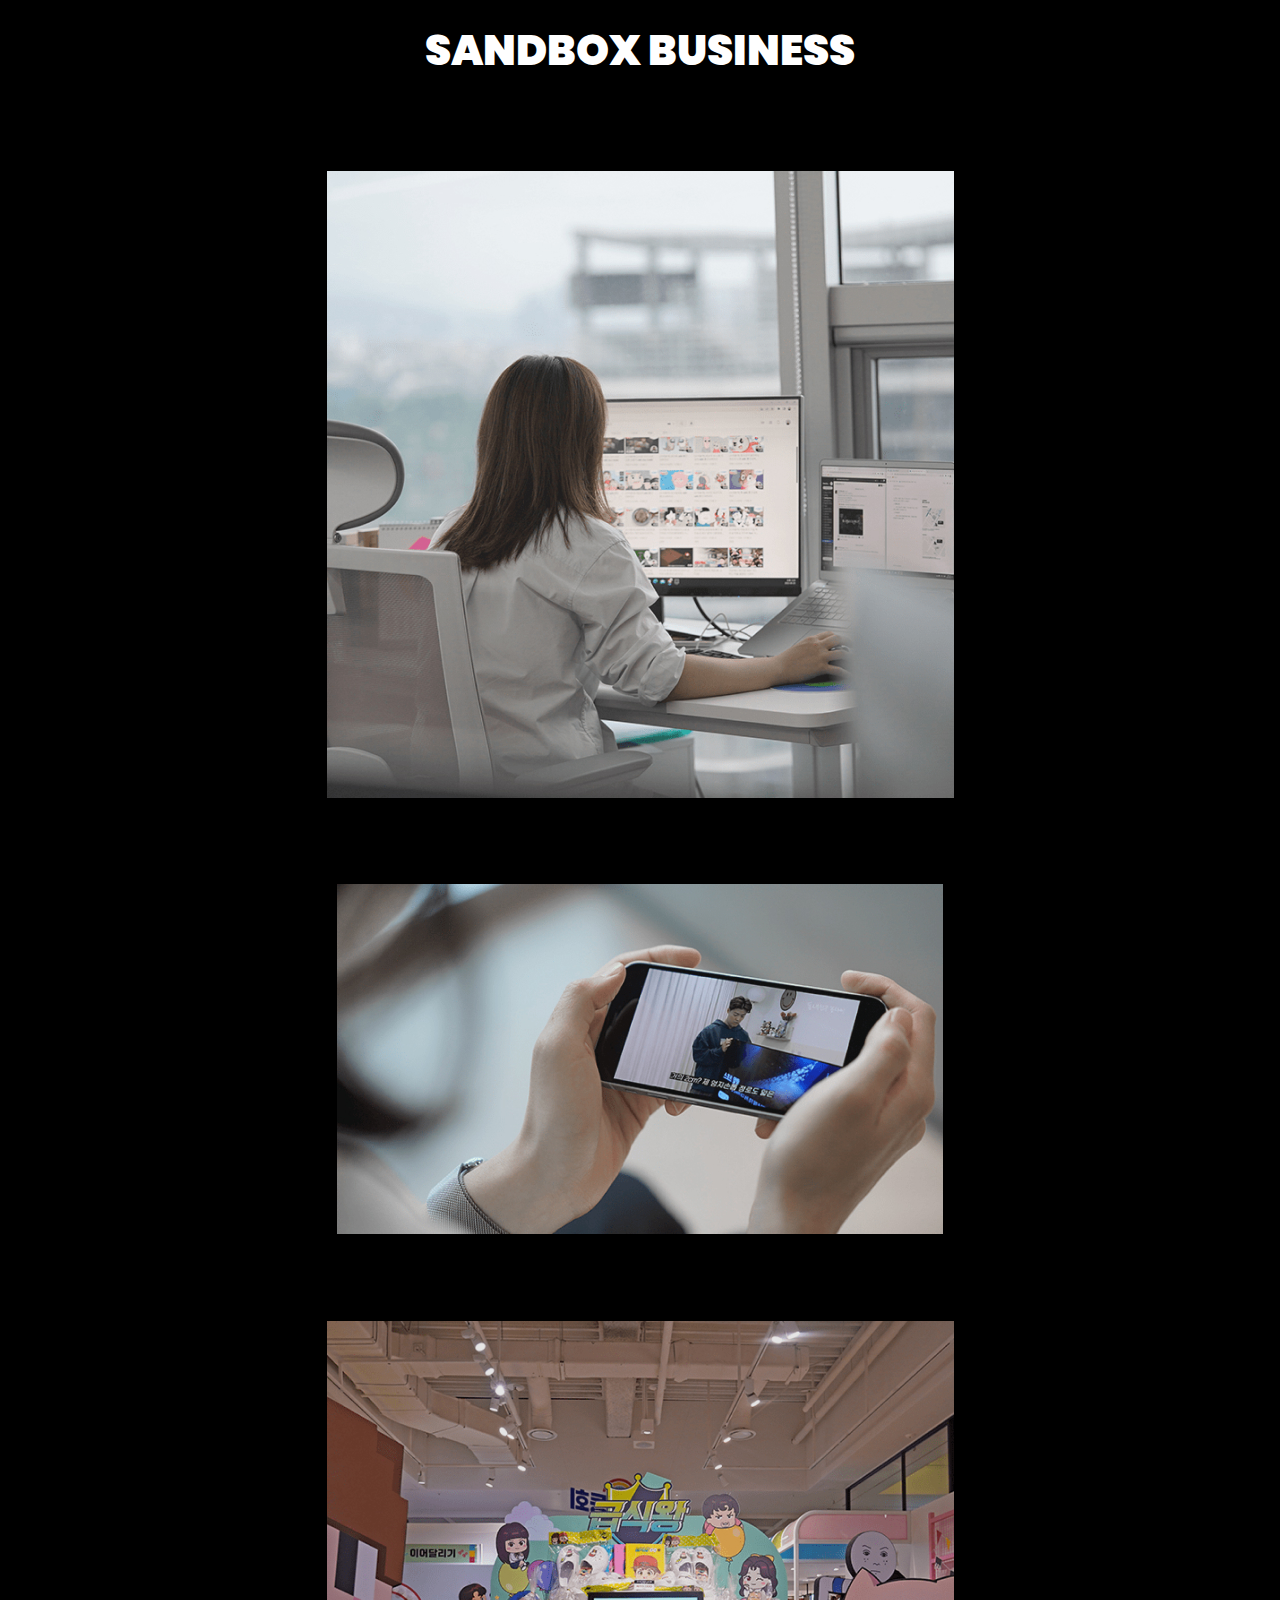
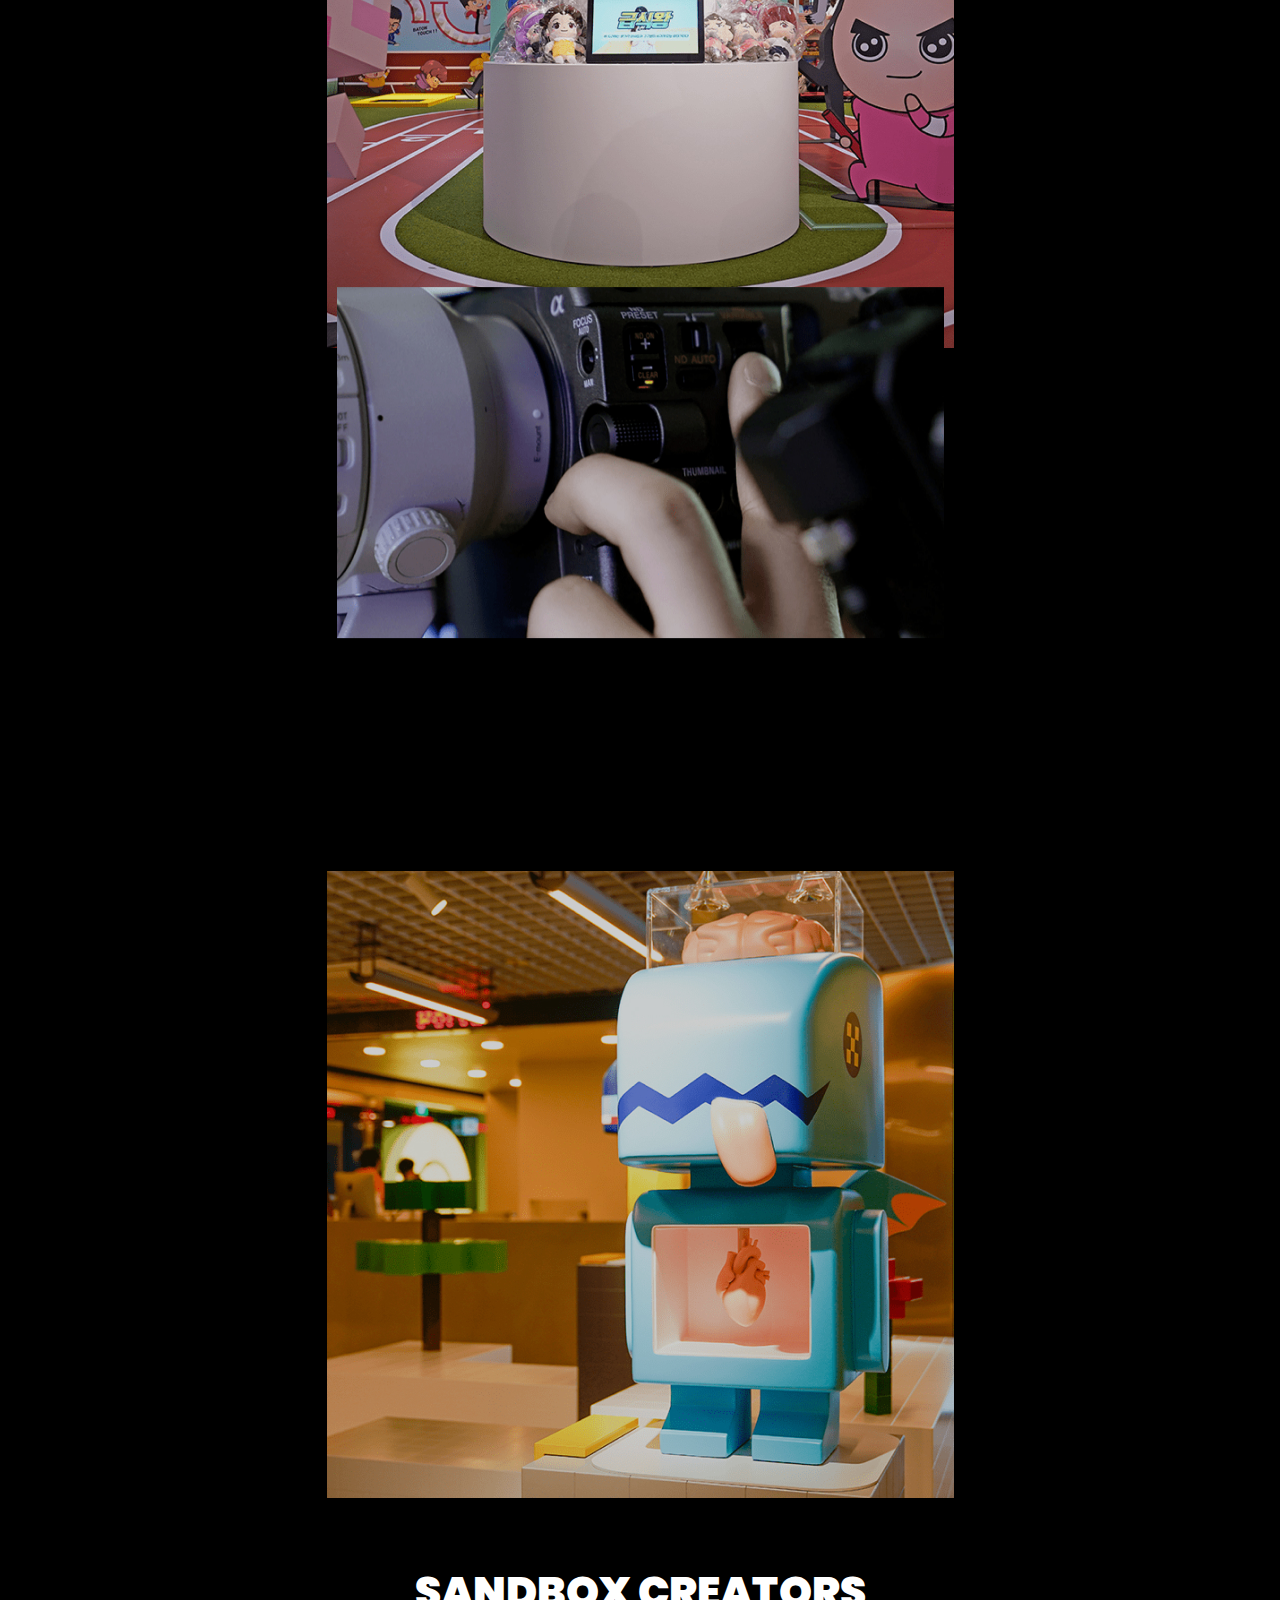
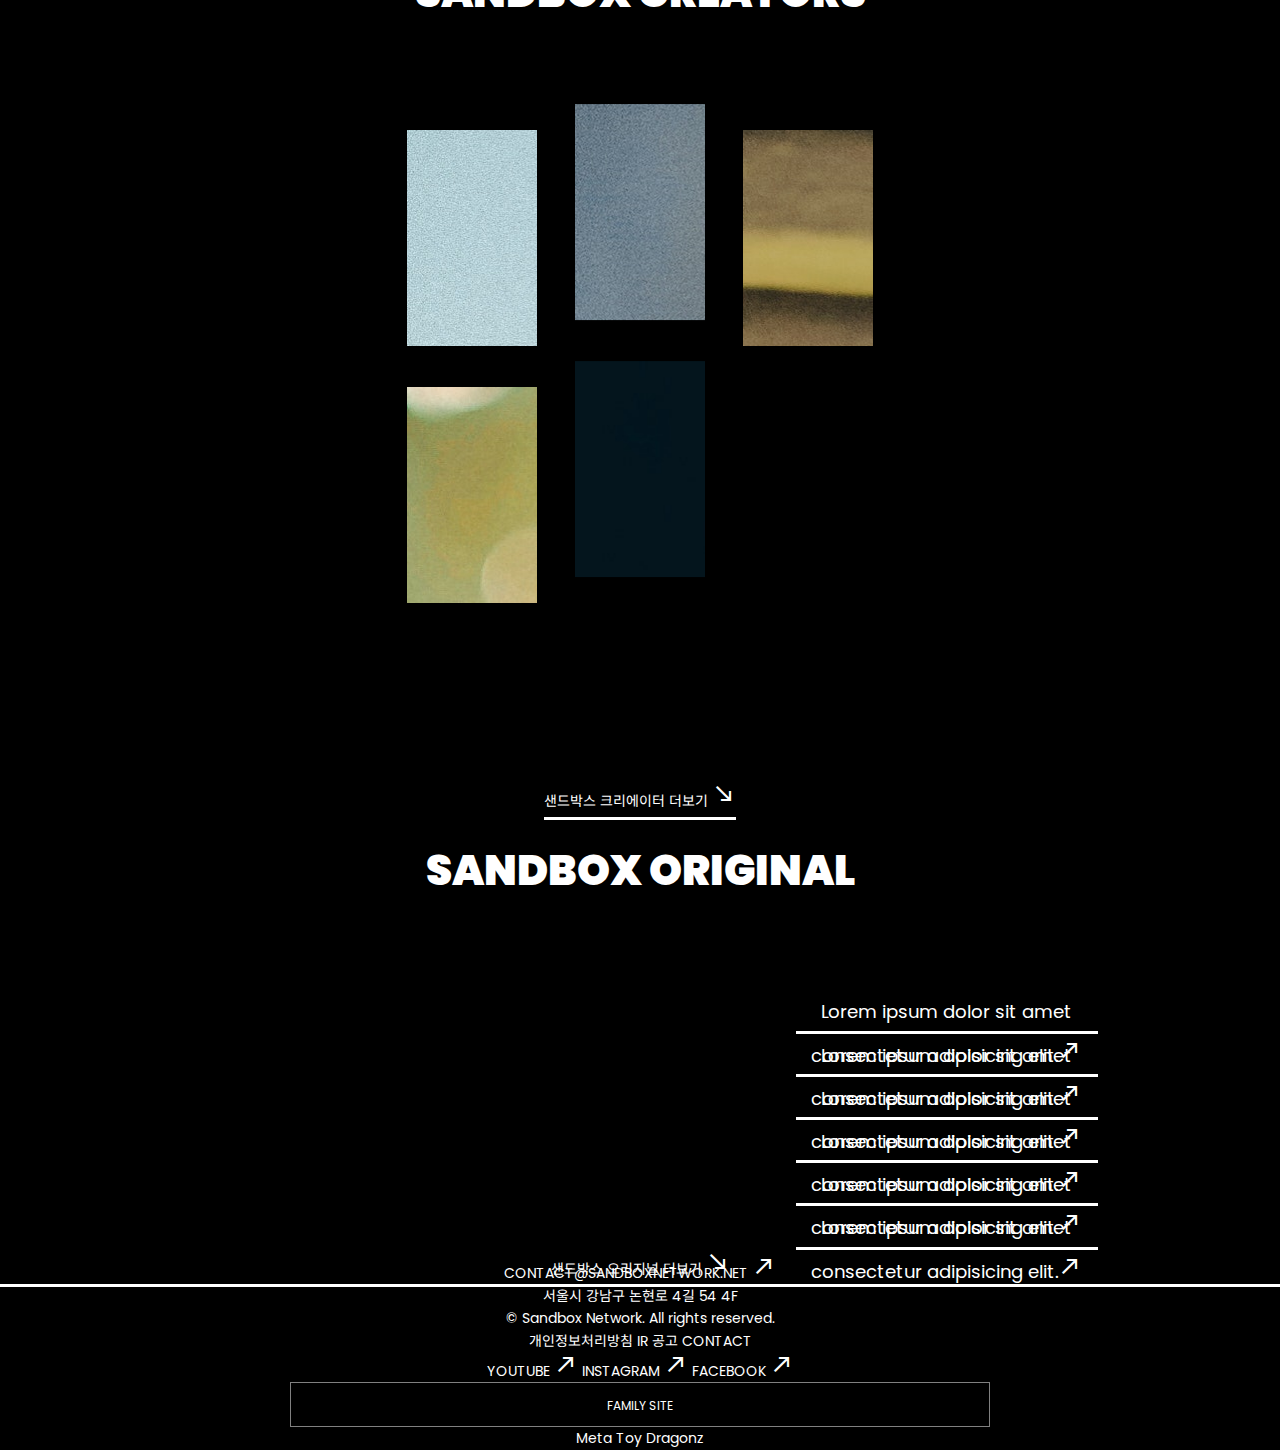
==== commit a3f82cfd: "final_wireframe" ====
--- a/copy/index.html
+++ b/copy/index.html
@@ -75,9 +75,10 @@
     .o_content video{width: 100%;}
 
     /* footer */
-    footer { height: 15rem; } 
-    .footer_nav { height: 5rem; } 
-    .footer_info { height: 10rem; } 
+    footer { height: 15rem; display: flex; flex-direction: row; margin: auto;  justify-content: center; align-items: center;}
+    footer li{display: inline-block;}
+    footer .f_bot{display: flex; flex-flow: row wrap;}
+    footer{}
 
 
 </style>
@@ -191,14 +192,38 @@
             </section>
         </main>
         <footer>
-            <div class="footer_nav">
-                <div class="container">
-                    <h2>footer_nav</h2>
-                </div>
-            </div>
-            <div class="footer_info">
-                <div class="container">
-                    <h2>footer_info</h2>
+            <div class="f_top">
+                <div class="container">
+                    <p>CONTACT@SANDBOXNETWORK.NET <span class="material-symbols-outlined">call_made</span></p>
+                    <p>서울시 강남구 논현로 4길 54 4F</p>
+                    <p class="copyright">© Sandbox Network. All rights reserved.</p>
+                </div> 
+            <div class="f_bot">
+                <div class="container">
+                    <div class="f_links">
+                        <ul>
+                            <li><a href="#">개인정보처리방침</a></li>
+                            <li><a href="#">IR 공고</a></li>
+                            <li><a href="#">CONTACT</a></li>
+                        </ul>
+                    </div>
+                </div>
+                <div class="container">
+                    <div class="f_sns">
+                        <ul>
+                            <li><a href="#">YOUTUBE <span class="material-symbols-outlined">call_made</span></a></li>
+                            <li><a href="#">INSTAGRAM <span class="material-symbols-outlined">call_made</span></a></li>
+                            <li><a href="#">FACEBOOK <span class="material-symbols-outlined">call_made</span></a></li>
+                        </ul>
+                    </div>
+                </div>
+                <div class="container">
+                    <div class="f_family_site">
+                        <div class="family_btn">FAMILY SITE</div>
+                            <ul>
+                                <li><a href="#">Meta Toy Dragonz</a></li>
+                            </ul>
+                    </div>
                 </div>
             </div>
         </footer>
